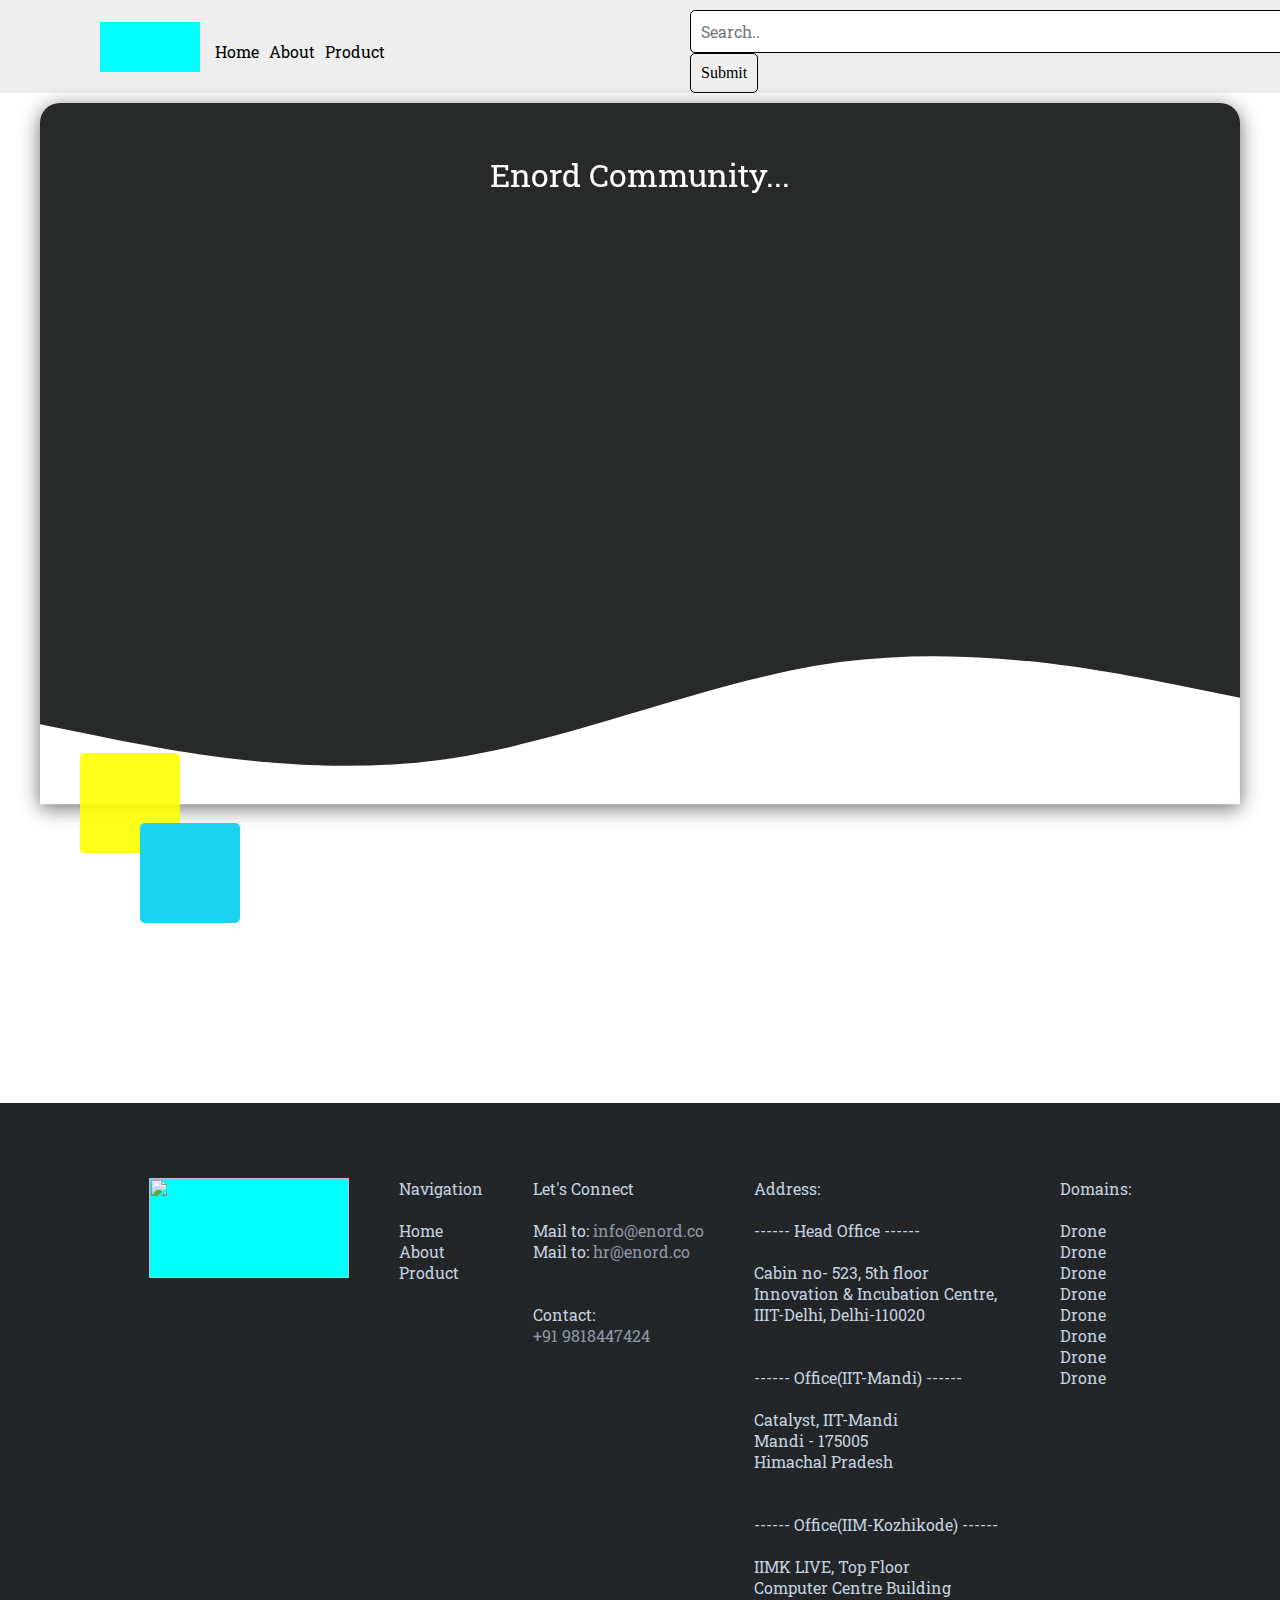
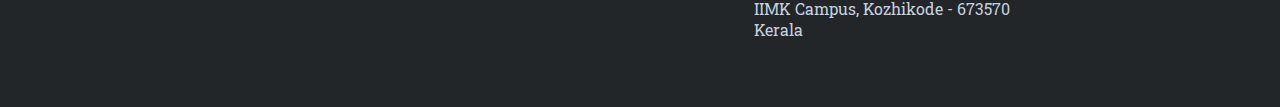
==== Home.html @ b2c6114d "first commit" ====
<!DOCTYPE html>
<html lang="en">
<head>
  <meta charset="UTF-8">
  <meta http-equiv="X-UA-Compatible" content="IE=edge">
  <meta name="viewport" content="width=device-width, initial-scale=1.0">
  <link rel="stylesheet" href="../css/styleHome.css">
  <style>
    @import url('https://fonts.googleapis.com/css2?family=Roboto+Slab&display=swap');
  </style>
  <title>Enord | Home</title>
  
</head>
<body>
  <header class="navhead">
    <nav class="navbar">
      <div >
        <div class="logo"></div>
      </div>
      <div class="links">
        <a href="#" class="link1">Home</a>
        <a href="#" class="link1">About</a>
        <a href="#" class="link1">Product</a>
      </div>
      <div class="search">
        <input type="text" class="searCh" placeholder="Search.." />
        <input type="button" class="butSub" value="Submit">
      </div>
    </nav>
  </header>
  <main>

    <!-- hero section  -->
    <div class="container" >Enord Community...
      <!-- text to be written  -->
      <svg class="waves" xmlns="http://www.w3.org/2000/svg" viewBox="0 100 1440 320"><path fill="white" fill-opacity="1" d="M0,224L80,240C160,256,320,288,480,266.7C640,245,800,171,960,149.3C1120,128,1280,160,1360,176L1440,192L1440,320L1360,320C1280,320,1120,320,960,320C800,320,640,320,480,320C320,320,160,320,80,320L0,320Z"></path></svg>
    </div>
    <div class="smallbox"></div>
    <div class="smallbox1"></div>
    <div class="smallboxRight"></div>
    <!-- hero section done -->

    <!-- <div class="break"></div> -->
  </main>




  <footer>
    <div class="footerMain" >

      <div class="foot">
        <div>
          <img src="#" width="200px" height="100px" style="background-color: aqua;" alt="" srcset="">
          
          <!-- links to social media accounts -->
        </div>
      </div>

      <div class="foot">
        <p>Navigation</p>  <br>
        <a href="#" class="navfootlinks" >Home</a><br>
        <a href="#" class="navfootlinks">About</a><br>
        <a href="#" class="navfootlinks">Product</a>
      </div>

      <div class="foot">
        <p> Let's Connect</p> <br>
        <p>Mail to: <a href="mailto:info@enord.co" class="footContact">info@enord.co</a></p>
        <p>Mail to: <a href="mailto:hr@enord.co" class="footContact">hr@enord.co</a></p> <br><br>
        <p> Contact:</p>
        <p><a href="tel:+919818447424" class="footContact">+91 9818447424</a></p>
      </div>
      <div class="foot">
        <p> Address: </p><br>
        <p> ------ Head Office ------ </p><br>
        Cabin no- 523, 5th floor <br>
        Innovation & Incubation Centre, <br>  
        IIIT-Delhi, Delhi-110020 <br> <br> <br>
        
        <p>------ Office(IIT-Mandi) ------</p> <br>
        Catalyst, IIT-Mandi <br>
        Mandi - 175005 <br>
        Himachal Pradesh <br> <br> <br>

        
        <p>------ Office(IIM-Kozhikode) ------ </p ><br>
          IIMK LIVE, Top Floor <br>
          Computer Centre Building <br>
          IIMK Campus, Kozhikode - 673570 <br>
          Kerala <br><br><br>
        </div>
        <div class="foot">
          <p>Domains: </p> <br>
          <a href="#" class="navfootlinks">Drone</a><br>
          <a href="#" class="navfootlinks">Drone</a><br>
          <a href="#" class="navfootlinks">Drone</a><br>
          <a href="#" class="navfootlinks">Drone</a><br>
          <a href="#" class="navfootlinks">Drone</a><br>
          <a href="#" class="navfootlinks">Drone</a><br>
          <a href="#" class="navfootlinks">Drone</a><br>
          <a href="#" class="navfootlinks">Drone</a><br>

        </div>
      </div>
    </footer>
    
  </body>
  <script src="../script/scriptHome.js"></script>
</html>
---- css/styleHome.css ----
*{
  box-sizing: border-box;
  margin: 0%;
  font-family: 'Roboto Slab', serif;
}


/* nav bar */
header{
  /* position: -webkit-sticky; */
  position:static;
  backdrop-filter: blur(10px);
  background-color: rgb(238, 238, 239);
}
.navbar{
  display: flex;
  /* justify-content: center; */
  align-items: center;
  padding-left: 100px;
  padding-top: 10px;
  padding-right: 10px;
}
.logo{
  width: 100px;
  height: 50px;
  background-color: aqua;
  margin-bottom: 10px;
  margin-right: 10px;
}
.links{
  display: flex;
  
}
.link1{
  margin: 5px;
  color: black;
  text-decoration: none;
  font-family: 'Roboto Slab', serif;
  font-size:medium;
}
.search{
  margin-left: 300px;
}
.searCh{
  width: 700px;
  padding: 10px;
  margin-right: 5px;
  border-radius: 5px;
  border:1px solid black;
  font-family: 'Roboto Slab', serif;
  font-size: medium;
}
.butSub{
  padding: 10px;
  border-radius: 5px;
  border:1px solid black;font-family: Cambria, Cochin, Georgia, Times, 'Times New Roman', serif;
  font-size: medium;
  font-weight: 400;
}
.butSub:hover{
  background-color: rgb(151, 247, 54);
}

/* nav bar done */


/* herosection */


.container{
  display: block;
  margin: auto;
  margin-top: 10px;
  width:1200px;
  height: 700px;
  background-color: rgb(40, 42, 42); 
  border-radius: 20px 20px 20px 20px;
  filter: drop-shadow(0px 4px 10px rgb(108, 107, 107)) ;
  text-align: center;
  font-family: 'Roboto Slab', serif;
  font-size: xx-large;
  color: white;
  padding-top: 50px;
}
.waves{
  margin-top: 425px;
  border-radius: 0px 0px 20px 20px;
}
.smallbox{
  width: 100px;
  height: 100px;
  background-color: rgba(255, 255, 0, 0.888);
  border-radius: 5px;
  position: relative;
  top: -50px ;left: 80px;
}
.smallbox1{
  width: 100px;
  height: 100px;
  background-color: rgb(27, 211, 239);
  border-radius: 5px;
  position: relative;
  top: -80px ;left: 140px;
}
.smallboxRight{
  width: 100px;
  height: 100px;
  background-color: rgba(196, 19, 250, 0.973);
  border-radius: 5px;
  position: relative;
  top: -500px ;left: 1325px;
  margin-bottom: 0px;
}

/* herosection done */



.break{
  width: 600px;
  height: 10px;
  background-color: rgba(0, 0, 0, 0.676);
  border-radius: 50px;
  margin: auto;
  position: relative;
  top: -150px;left: 10px;
}




/* main done */

/* footer start */
footer{
  background-color: #232629;
  padding-top: 50px;

}
.footerMain{
  display: flex;
  align-items: start;
  justify-content: center;
  color: #c4d1df;
  
}
.footContact {
  color: #8e98a3;
  text-decoration: none;

}
.foot{
  margin: 25px;

}
.navfootlinks{
  color: #c4d1df;
  text-decoration: none;
}
/* footer done */


::-webkit-scrollbar{
  width: 10px;
}
::-webkit-scrollbar-thumb{
  background: #8800ff; 
  border-radius: 10px;
}
::-webkit-scrollbar-track{
  box-shadow: inset 0 0 5px rgba(159, 159, 159, 0.858); 
  border-radius: 10px;
}
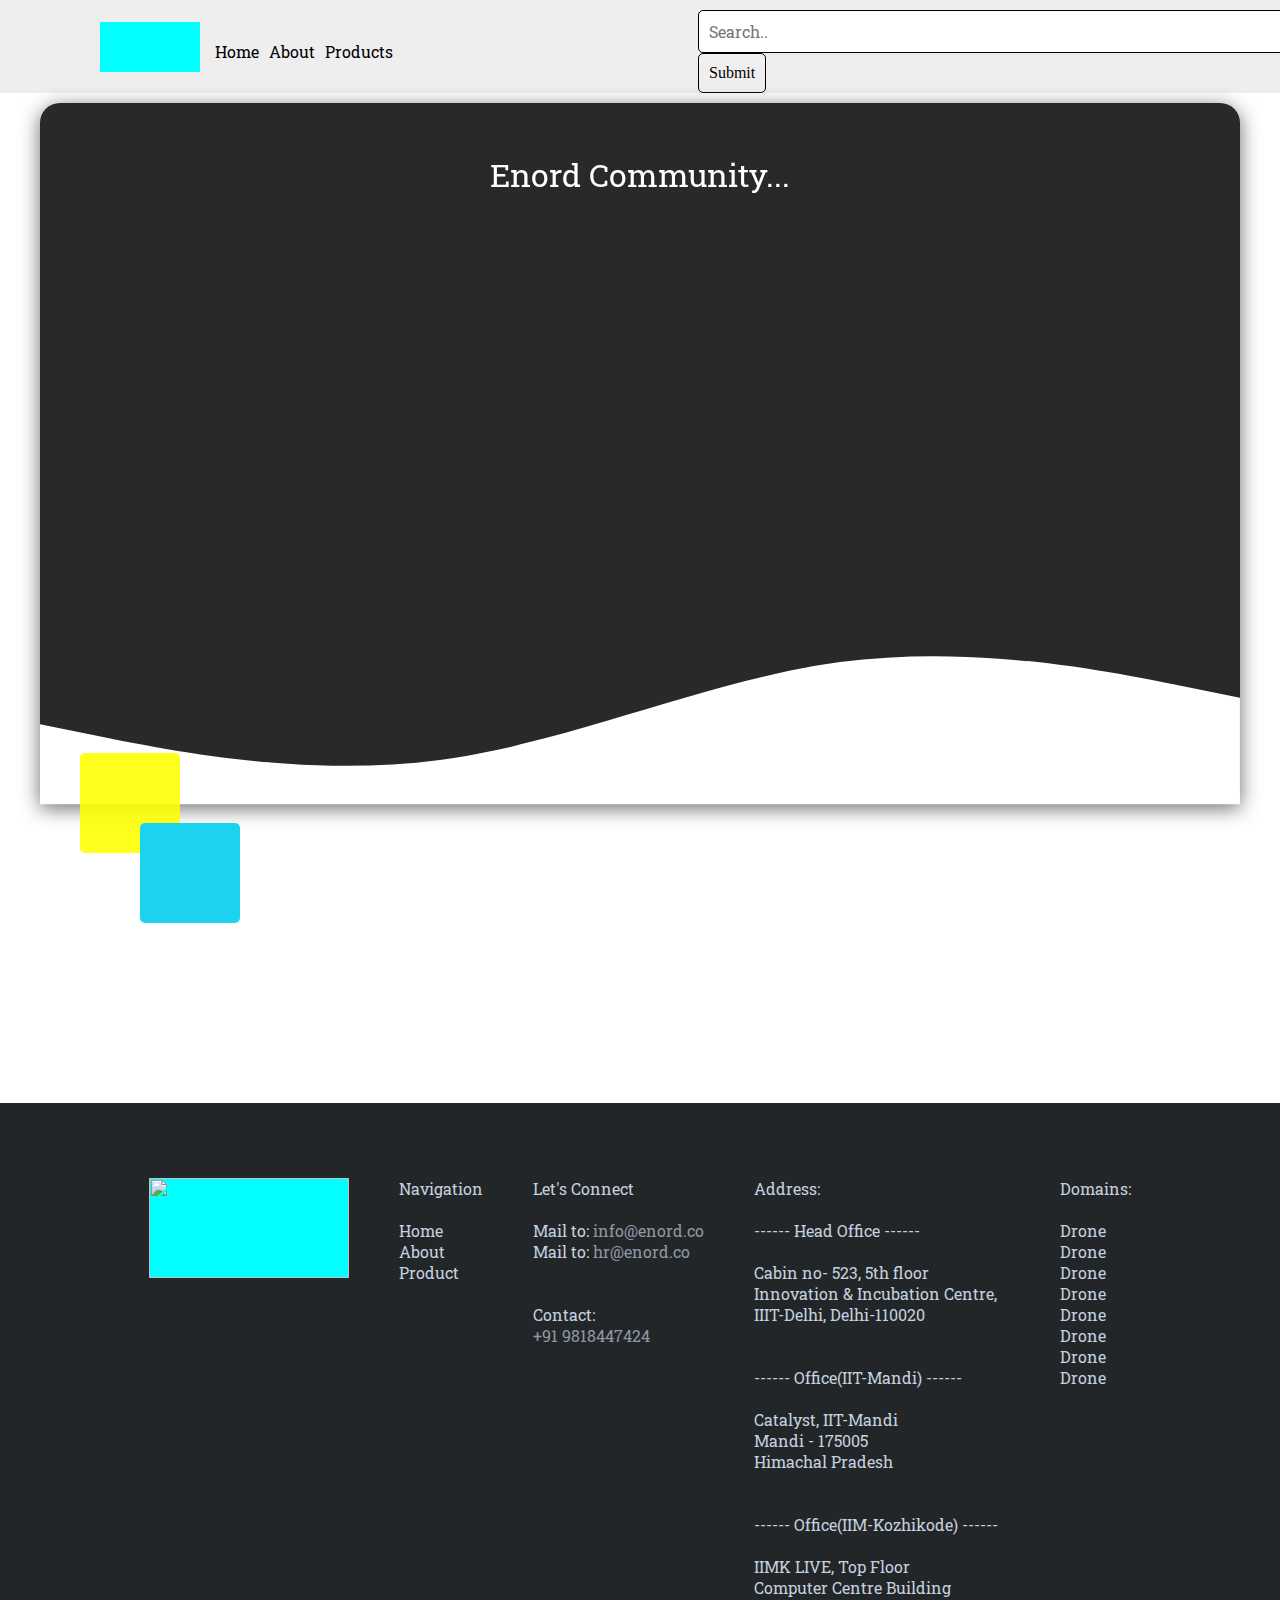
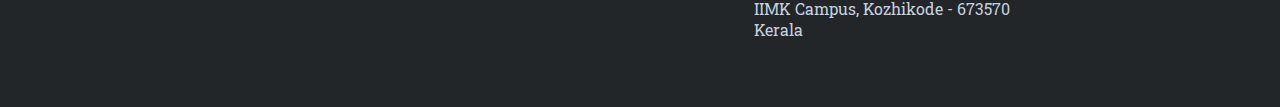
==== commit 8b3a650c: "try" ====
--- a/Home.html
+++ b/Home.html
@@ -20,7 +20,7 @@
       <div class="links">
         <a href="#" class="link1">Home</a>
         <a href="#" class="link1">About</a>
-        <a href="#" class="link1">Product</a>
+        <a href="#" class="link1">Products</a>
       </div>
       <div class="search">
         <input type="text" class="searCh" placeholder="Search.." />
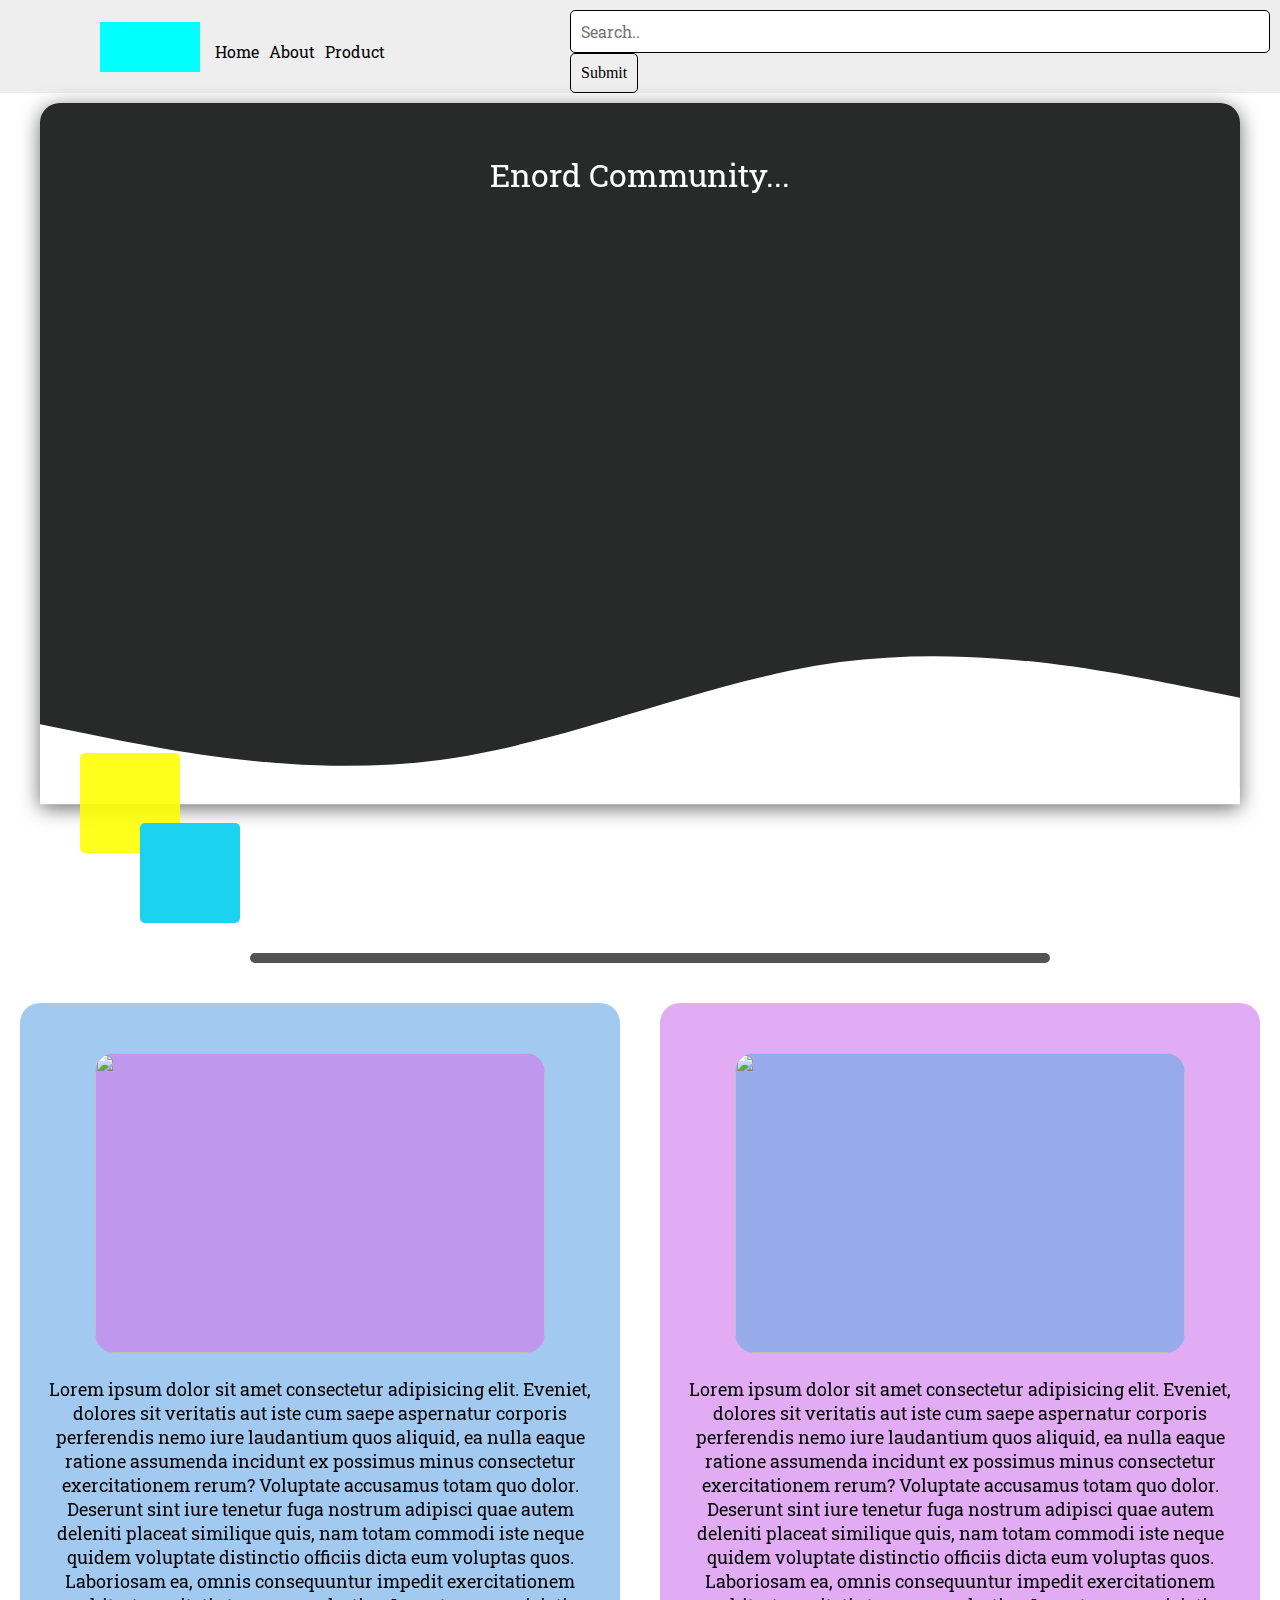
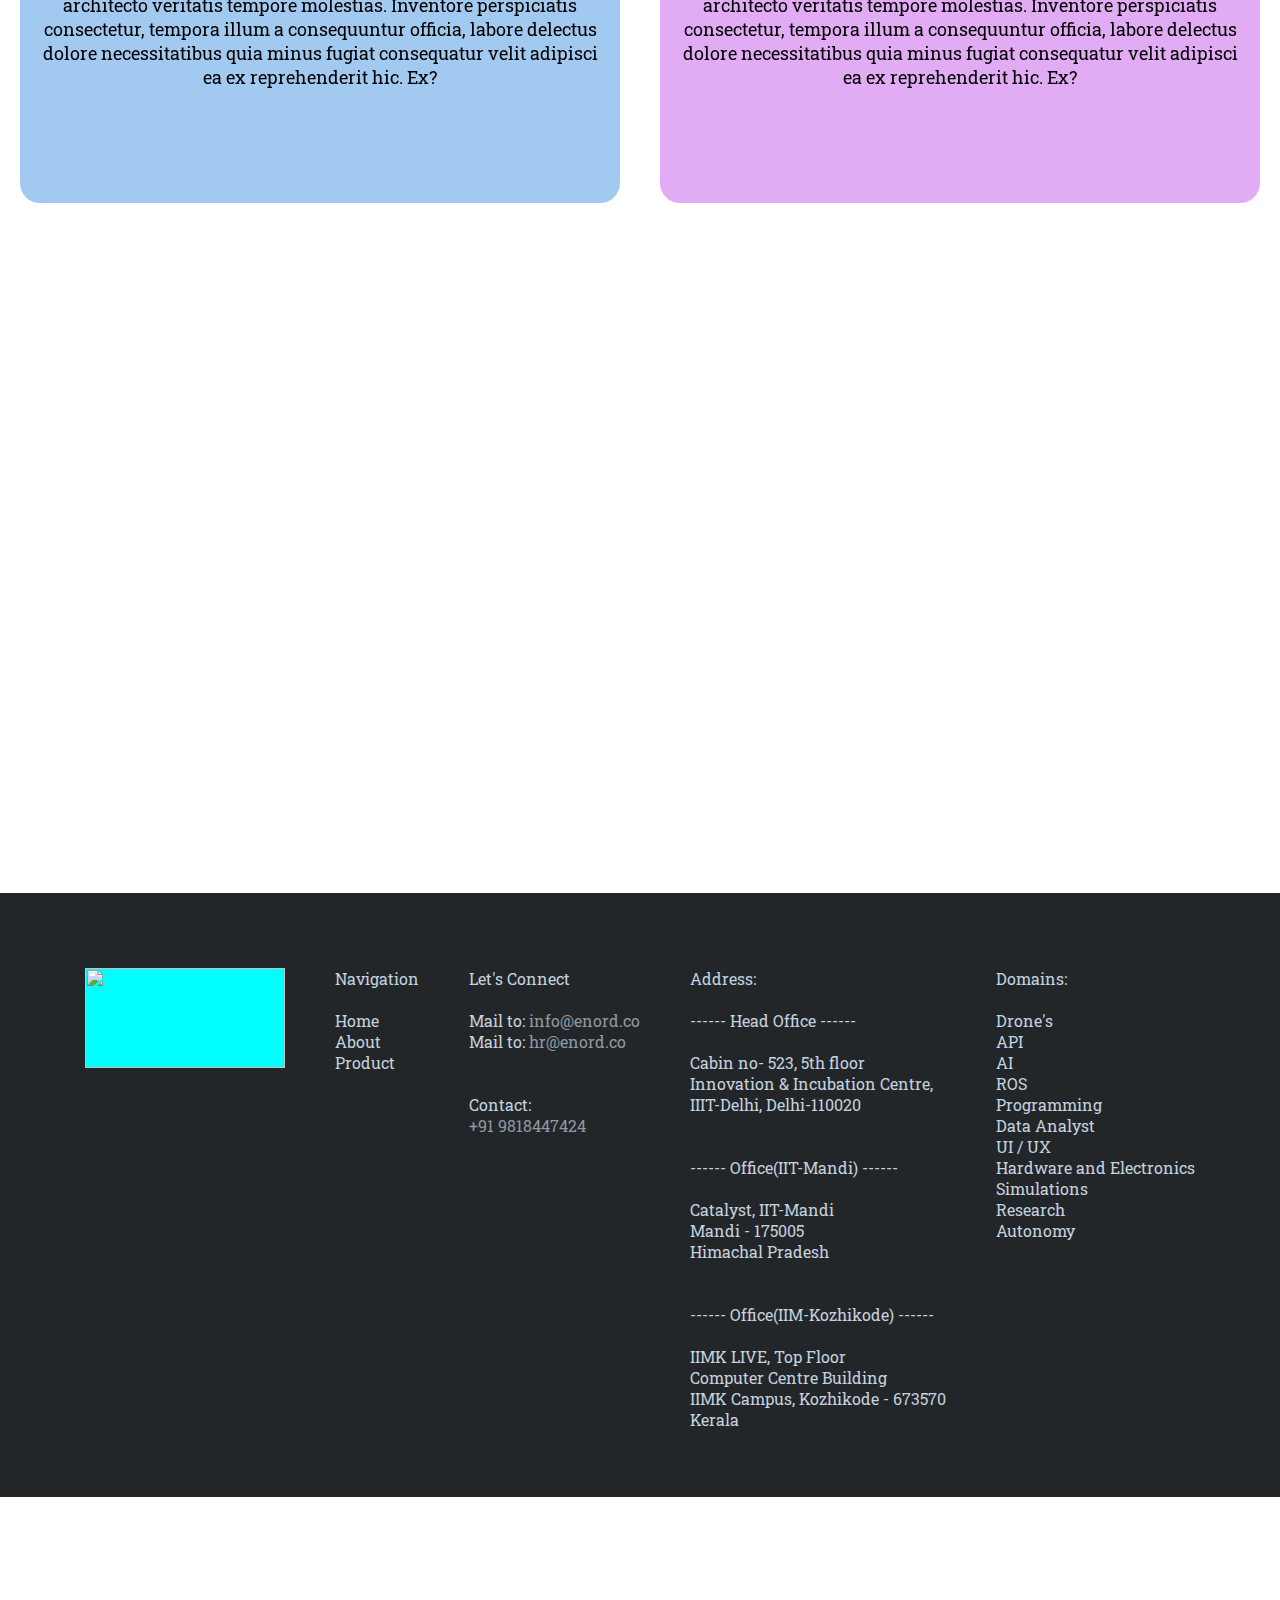
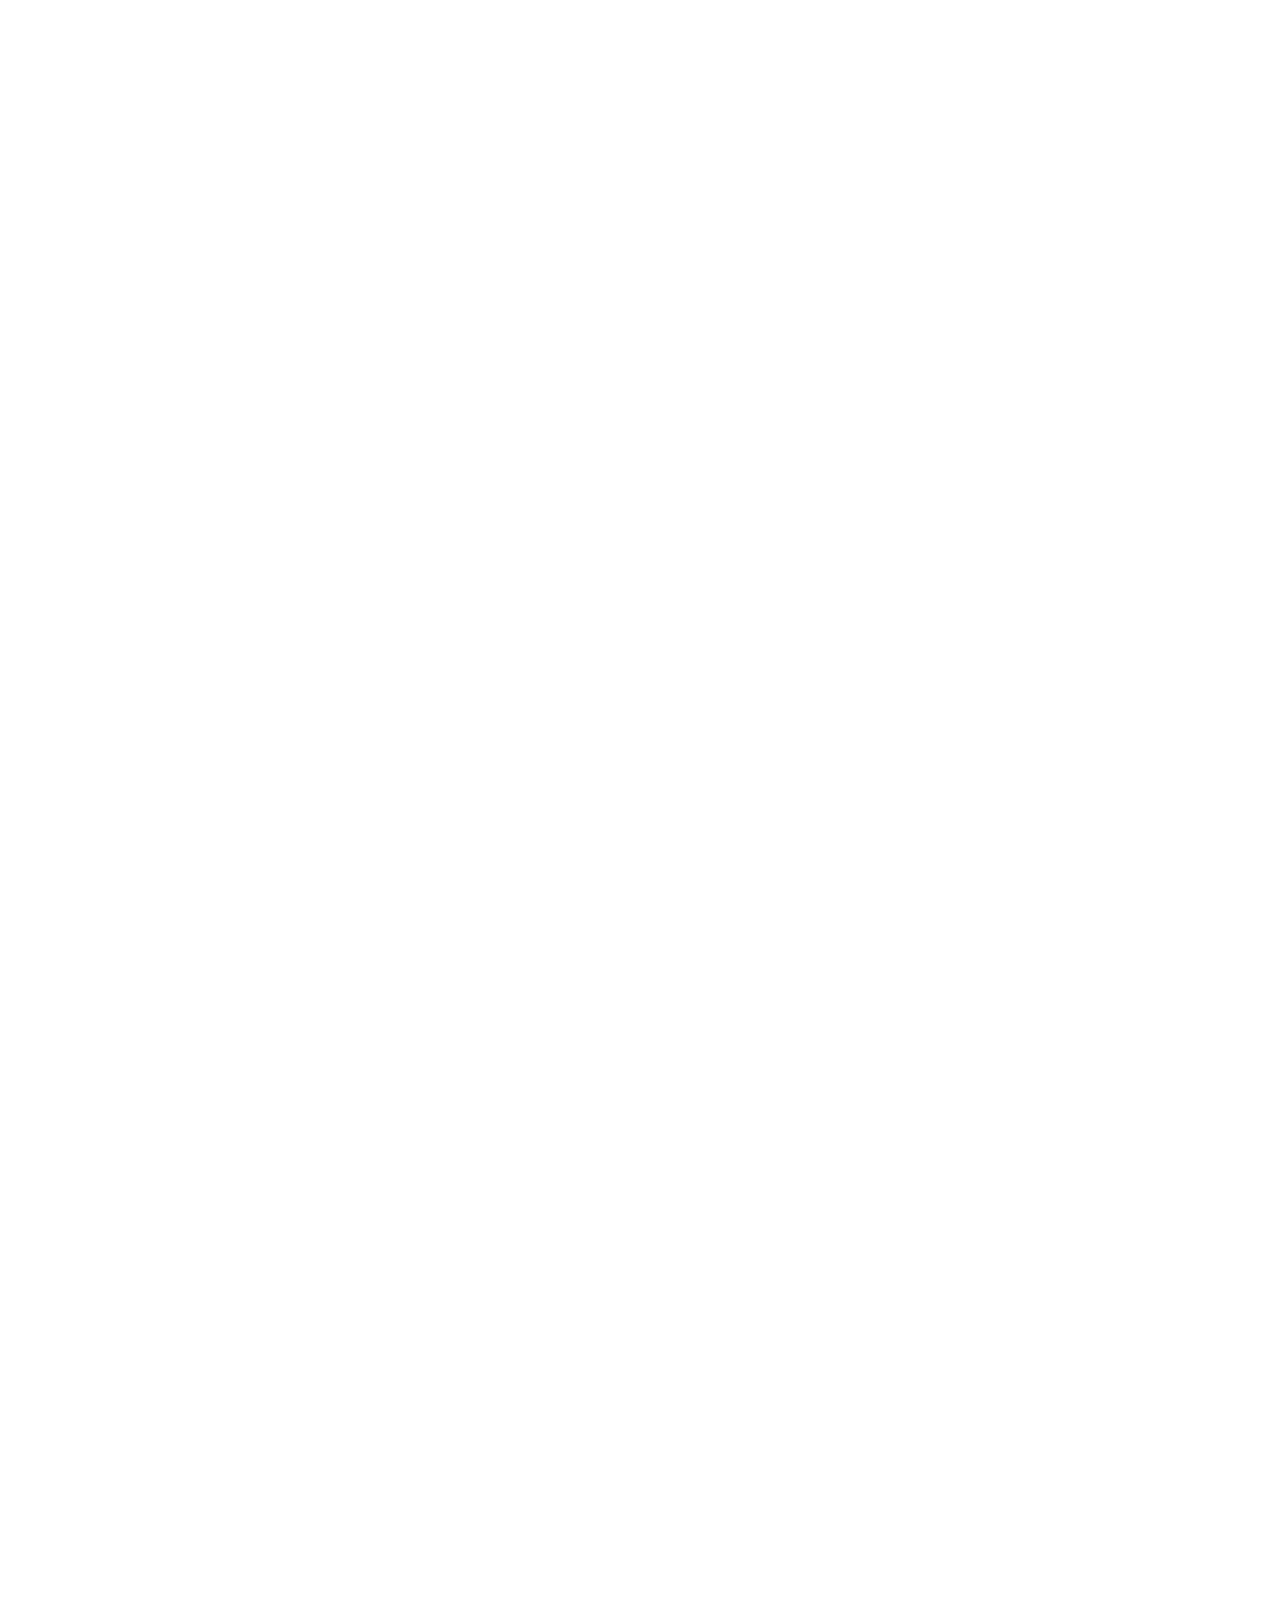
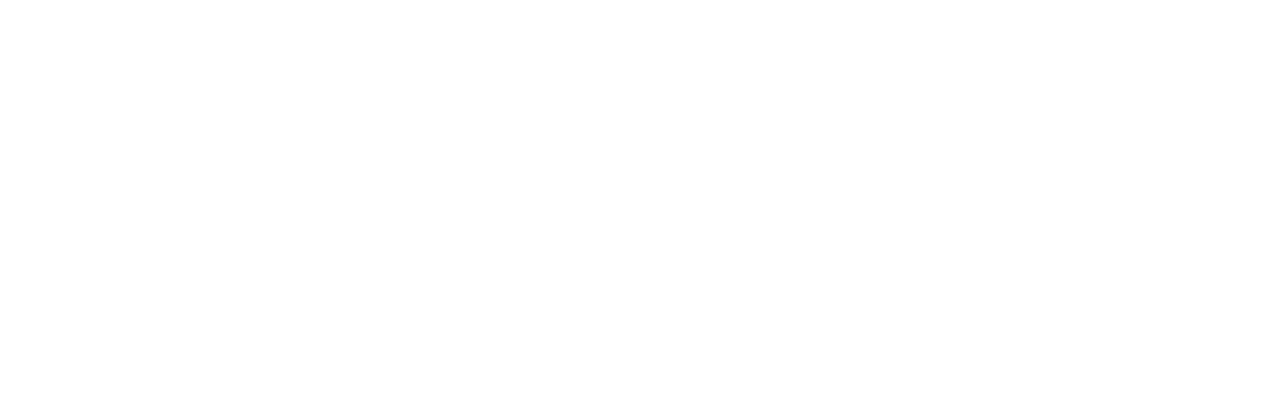
==== commit 73c259e1: "init commit" ====
--- a/Home.html
+++ b/Home.html
@@ -4,7 +4,8 @@
   <meta charset="UTF-8">
   <meta http-equiv="X-UA-Compatible" content="IE=edge">
   <meta name="viewport" content="width=device-width, initial-scale=1.0">
-  <link rel="stylesheet" href="../css/styleHome.css">
+  <link rel="stylesheet" href="./css/styleHome.css">
+  <link rel="stylesheet" href="https://unpkg.com/flickity@2/dist/flickity.min.css">
   <style>
     @import url('https://fonts.googleapis.com/css2?family=Roboto+Slab&display=swap');
   </style>
@@ -20,18 +21,21 @@
       <div class="links">
         <a href="#" class="link1">Home</a>
         <a href="#" class="link1">About</a>
-        <a href="#" class="link1">Products</a>
+        <a href="#" class="link1">Product</a>
       </div>
       <div class="search">
         <input type="text" class="searCh" placeholder="Search.." />
         <input type="button" class="butSub" value="Submit">
+      </div>
+      <div class="logIn">
+        <button class="logInBtn"><a href="#">LogIn / SignUp</a></button>
       </div>
     </nav>
   </header>
   <main>
 
     <!-- hero section  -->
-    <div class="container" >Enord Community...
+    <div class="container" >Enord Community... 
       <!-- text to be written  -->
       <svg class="waves" xmlns="http://www.w3.org/2000/svg" viewBox="0 100 1440 320"><path fill="white" fill-opacity="1" d="M0,224L80,240C160,256,320,288,480,266.7C640,245,800,171,960,149.3C1120,128,1280,160,1360,176L1440,192L1440,320L1360,320C1280,320,1120,320,960,320C800,320,640,320,480,320C320,320,160,320,80,320L0,320Z"></path></svg>
     </div>
@@ -40,8 +44,59 @@
     <div class="smallboxRight"></div>
     <!-- hero section done -->
 
-    <!-- <div class="break"></div> -->
+    
+    <div class="break"></div>
+
+    <div class="heroNext">
+      <div class="heronextContain contain1">
+        <div><img src="#" alt="" class="contentImg1 f1" srcset=""></div>
+
+        <div class="text">Lorem ipsum dolor sit amet consectetur adipisicing elit. Eveniet, dolores sit veritatis aut iste cum saepe aspernatur corporis perferendis nemo iure laudantium quos aliquid, ea nulla eaque ratione assumenda incidunt ex possimus minus consectetur exercitationem rerum? Voluptate accusamus totam quo dolor. Deserunt sint iure tenetur fuga nostrum adipisci quae autem deleniti placeat similique quis, nam totam commodi iste neque quidem voluptate distinctio officiis dicta eum voluptas quos. Laboriosam ea, omnis consequuntur impedit exercitationem architecto veritatis tempore molestias. Inventore perspiciatis consectetur, tempora illum a consequuntur officia, labore delectus dolore necessitatibus quia minus fugiat consequatur velit adipisci ea ex reprehenderit hic. Ex?</div>
+      </div>
+      <div class="heronextContain contain2">
+        <div><img src="#" alt="" class="contentImg2 f1" srcset=""></div>
+
+        <div class="text">Lorem ipsum dolor sit amet consectetur adipisicing elit. Eveniet, dolores sit veritatis aut iste cum saepe aspernatur corporis perferendis nemo iure laudantium quos aliquid, ea nulla eaque ratione assumenda incidunt ex possimus minus consectetur exercitationem rerum? Voluptate accusamus totam quo dolor. Deserunt sint iure tenetur fuga nostrum adipisci quae autem deleniti placeat similique quis, nam totam commodi iste neque quidem voluptate distinctio officiis dicta eum voluptas quos. Laboriosam ea, omnis consequuntur impedit exercitationem architecto veritatis tempore molestias. Inventore perspiciatis consectetur, tempora illum a consequuntur officia, labore delectus dolore necessitatibus quia minus fugiat consequatur velit adipisci ea ex reprehenderit hic. Ex?</div>
+      </div>
+
+    </div>
+
+
+
+    <div class="box"></div>
+    <div class="fogbox"></div>
+    <!-- carosel -->
+    
+    <div class="carousel js-flickity" data-flickity-options='{ "lazyLoad": true }'>
+      <img class="carousel-cell-image"
+        data-flickity-lazyload="https://s3-us-west-2.amazonaws.com/s.cdpn.io/82/tulip.jpg" alt="tulip" />
+      <img class="carousel-cell-image"
+        data-flickity-lazyload="https://s3-us-west-2.amazonaws.com/s.cdpn.io/82/grapes.jpg" alt="grapes" />
+      <img class="carousel-cell-image"
+        data-flickity-lazyload="https://s3-us-west-2.amazonaws.com/s.cdpn.io/82/raspberries.jpg" alt="raspberries" />
+      <img class="carousel-cell-image"
+        data-flickity-lazyload="https://s3-us-west-2.amazonaws.com/s.cdpn.io/82/wolf.jpg" alt="wolf" />
+      <img class="carousel-cell-image"
+        data-flickity-lazyload="https://s3-us-west-2.amazonaws.com/s.cdpn.io/82/shore.jpg" alt="shore" />
+      <img class="carousel-cell-image"
+        data-flickity-lazyload="https://s3-us-west-2.amazonaws.com/s.cdpn.io/82/leaf-droplets.jpg" alt="leaf droplets" />
+      <img class="carousel-cell-image"
+        data-flickity-lazyload="https://s3-us-west-2.amazonaws.com/s.cdpn.io/82/gulls.jpg" alt="gulls" />
+      <img class="carousel-cell-image"
+        data-flickity-lazyload="https://s3-us-west-2.amazonaws.com/s.cdpn.io/82/touch-screen.jpg" alt="touch screen" />
+      <!-- <img class="carousel-cell-image"
+        data-flickity-lazyload="https://s3-us-west-2.amazonaws.com/s.cdpn.io/82/van.jpg" alt="van" /> -->
+    </div>
+
+    <!-- carosel done -->
+    
   </main>
+
+
+
+
+
+
 
 
 
@@ -54,6 +109,11 @@
           <img src="#" width="200px" height="100px" style="background-color: aqua;" alt="" srcset="">
           
           <!-- links to social media accounts -->
+
+
+
+
+
         </div>
       </div>
 
@@ -89,22 +149,28 @@
           Computer Centre Building <br>
           IIMK Campus, Kozhikode - 673570 <br>
           Kerala <br><br><br>
-        </div>
-        <div class="foot">
-          <p>Domains: </p> <br>
-          <a href="#" class="navfootlinks">Drone</a><br>
-          <a href="#" class="navfootlinks">Drone</a><br>
-          <a href="#" class="navfootlinks">Drone</a><br>
-          <a href="#" class="navfootlinks">Drone</a><br>
-          <a href="#" class="navfootlinks">Drone</a><br>
-          <a href="#" class="navfootlinks">Drone</a><br>
-          <a href="#" class="navfootlinks">Drone</a><br>
-          <a href="#" class="navfootlinks">Drone</a><br>
+      </div>
 
-        </div>
+
+      <div class="foot">
+        <p>Domains: </p> <br>
+        <a href="#" class="navfootlinks">Drone's</a><br>
+        <a href="#" class="navfootlinks">API</a><br>
+        <a href="#" class="navfootlinks">AI</a><br>
+        <a href="#" class="navfootlinks">ROS</a><br>
+        <a href="#" class="navfootlinks">Programming</a><br>
+        <a href="#" class="navfootlinks">Data Analyst</a><br>
+        <a href="#" class="navfootlinks">UI / UX</a><br>
+        <a href="#" class="navfootlinks">Hardware and Electronics</a><br>
+        <a href="#" class="navfootlinks">Simulations</a><br>
+        <a href="#" class="navfootlinks">Research</a><br>
+        <a href="#" class="navfootlinks">Autonomy</a><br>
+
+      </div>
       </div>
     </footer>
     
   </body>
   <script src="../script/scriptHome.js"></script>
+  <script src="https://unpkg.com/flickity@2/dist/flickity.pkgd.min.js"></script>
 </html>--- a/css/styleHome.css
+++ b/css/styleHome.css
@@ -39,7 +39,7 @@
   font-size:medium;
 }
 .search{
-  margin-left: 300px;
+  margin-left: 180px;
 }
 .searCh{
   width: 700px;
@@ -53,12 +53,27 @@
 .butSub{
   padding: 10px;
   border-radius: 5px;
-  border:1px solid black;font-family: Cambria, Cochin, Georgia, Times, 'Times New Roman', serif;
+  border:1px solid black;font-family: 'Roboto';
+  font-size: medium;
+  color: black;
+  font-weight: 400;
+}
+.butSub:hover{
+  background-color: rgb(151, 247, 54);
+}
+.logInBtn{
+  margin-left: 10px;
+  padding: 8px;
+  border-radius: 5px;
+  border:1px solid black;font-family:'Roboto';
   font-size: medium;
   font-weight: 400;
-}
-.butSub:hover{
-  background-color: rgb(151, 247, 54);
+
+  
+}
+.logInBtn a{
+  text-decoration: none;
+  color: #232629;
 }
 
 /* nav bar done */
@@ -114,10 +129,8 @@
 
 /* herosection done */
 
-
-
 .break{
-  width: 600px;
+  width: 800px;
   height: 10px;
   background-color: rgba(0, 0, 0, 0.676);
   border-radius: 50px;
@@ -126,6 +139,117 @@
   top: -150px;left: 10px;
 }
 
+/* heronext start*/
+.heroNext{
+  display: flex;
+  justify-content: center;
+  align-items: center;
+}
+.heronextContain{
+  height: 800px;
+  width: 600px;
+  background-color: #232629;
+  /* margin: 20px; */
+  border-radius: 20px;
+  position: relative;
+  top: -110px;
+  backdrop-filter: blur(10px);
+  
+}
+.contain1{
+  background-color: #70abe6a5;
+  margin-right: 20px;
+
+}
+
+.contain2{
+  background-color: #d17ceda1;
+  margin-left: 20px;
+}
+
+.contentImg1{
+  width: 450px;
+  height: 300px;
+  background-color: #d17ceda1;
+  border-radius: 20px;
+  margin-left: 75px;
+  margin-top: 50px;
+  
+
+}
+
+.contentImg2{
+  width: 450px;
+  height: 300px;
+  background-color: #70abe6a5;
+  border-radius: 20px;
+  margin-left: 75px;
+  margin-top: 50px;
+  
+
+}
+
+.f1:hover{
+  scale: 1.030 ;
+}
+.text{
+  font-size: large;
+  margin: 20px;
+  text-align: center;
+}
+
+/* hero next done */
+
+.box{
+  width: 70px;
+  height: 70px;
+  background-color: rgba(255, 255, 0, 0.888);
+  border-radius: 10px 10px 0px 10px;
+  position: relative;
+  top: 10px ;left: 1280px;
+  z-index: 1;
+}
+.fogbox{
+  width: 70px;
+  height: 70px;
+  background-color: rgba(255, 255, 0, 0.532);
+  border-radius: 0px 10px 10px 10px;
+  position: relative;
+  top: 10px ;left: 1350px;
+  z-index: 1;
+}
+
+
+
+/* carosel start */
+
+
+.carousel {
+  background: #ffffff;
+  height: 400px;
+  margin-bottom: 40px;
+  margin-left: 120px;
+  margin-right: 120px;
+  position: relative;
+  top: -50px;
+}
+
+.carousel-cell-image {
+  display: block;
+  height: 400px;
+  min-width: 200px;
+  opacity: 0;
+  -webkit-transition: opacity 0.4s;
+          transition: opacity 0.4s;
+}
+
+/* fade in lazy loaded image */
+.carousel-cell-image.flickity-lazyloaded,
+.carousel-cell-image.flickity-lazyerror {
+  opacity: 1;
+}
+
+/* carosel done */
 
 
 
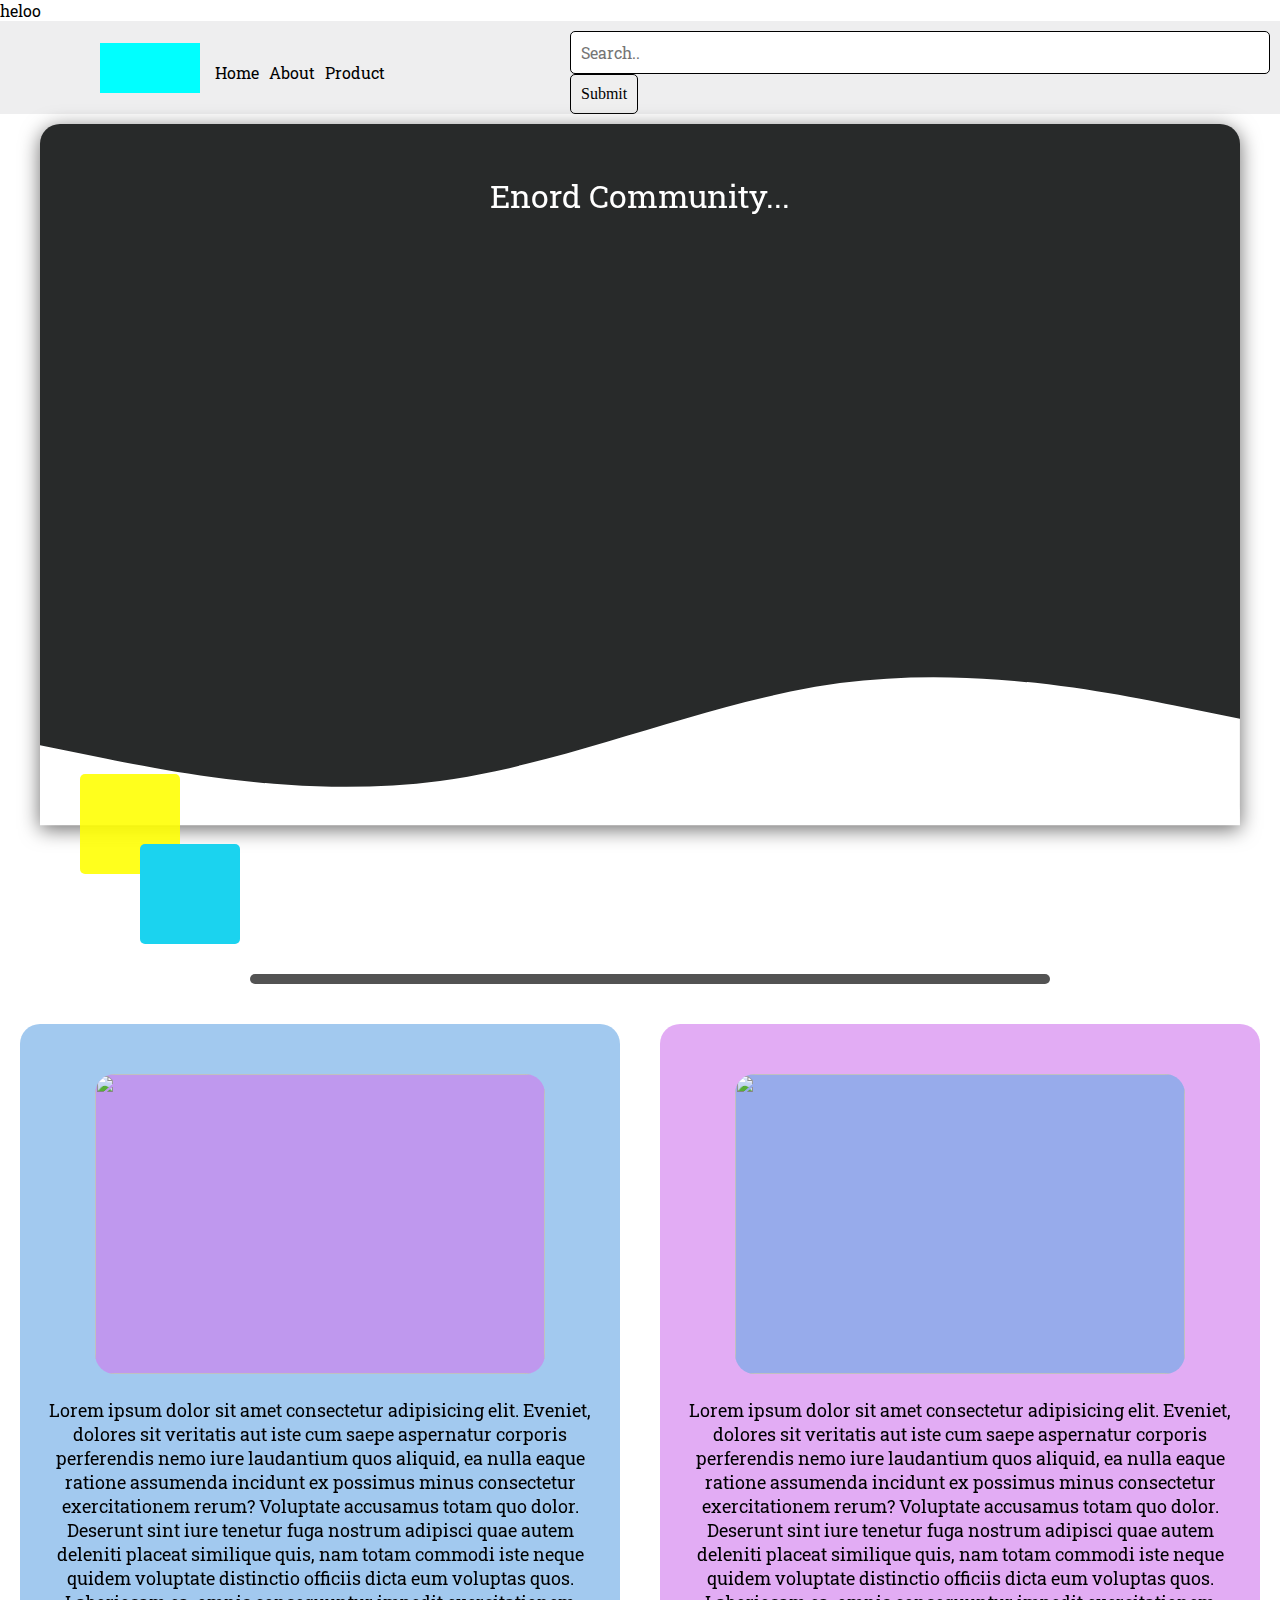
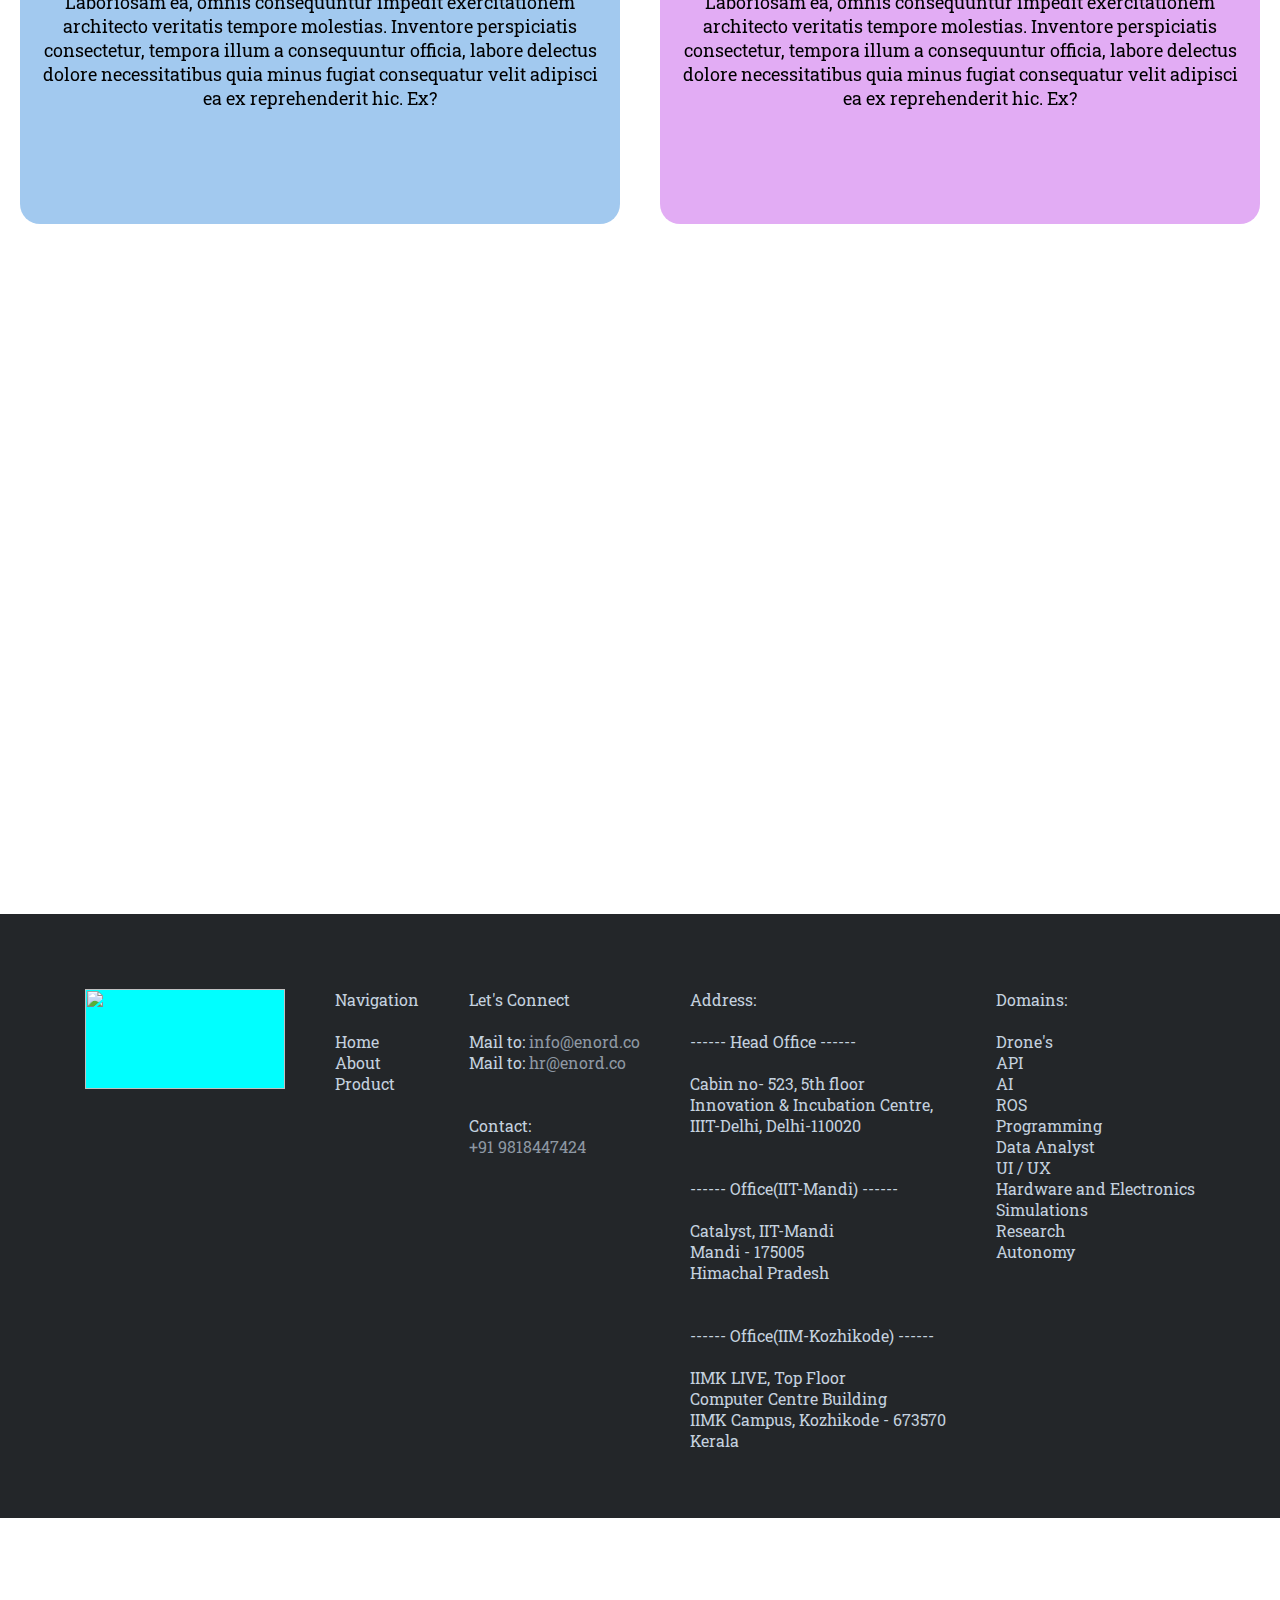
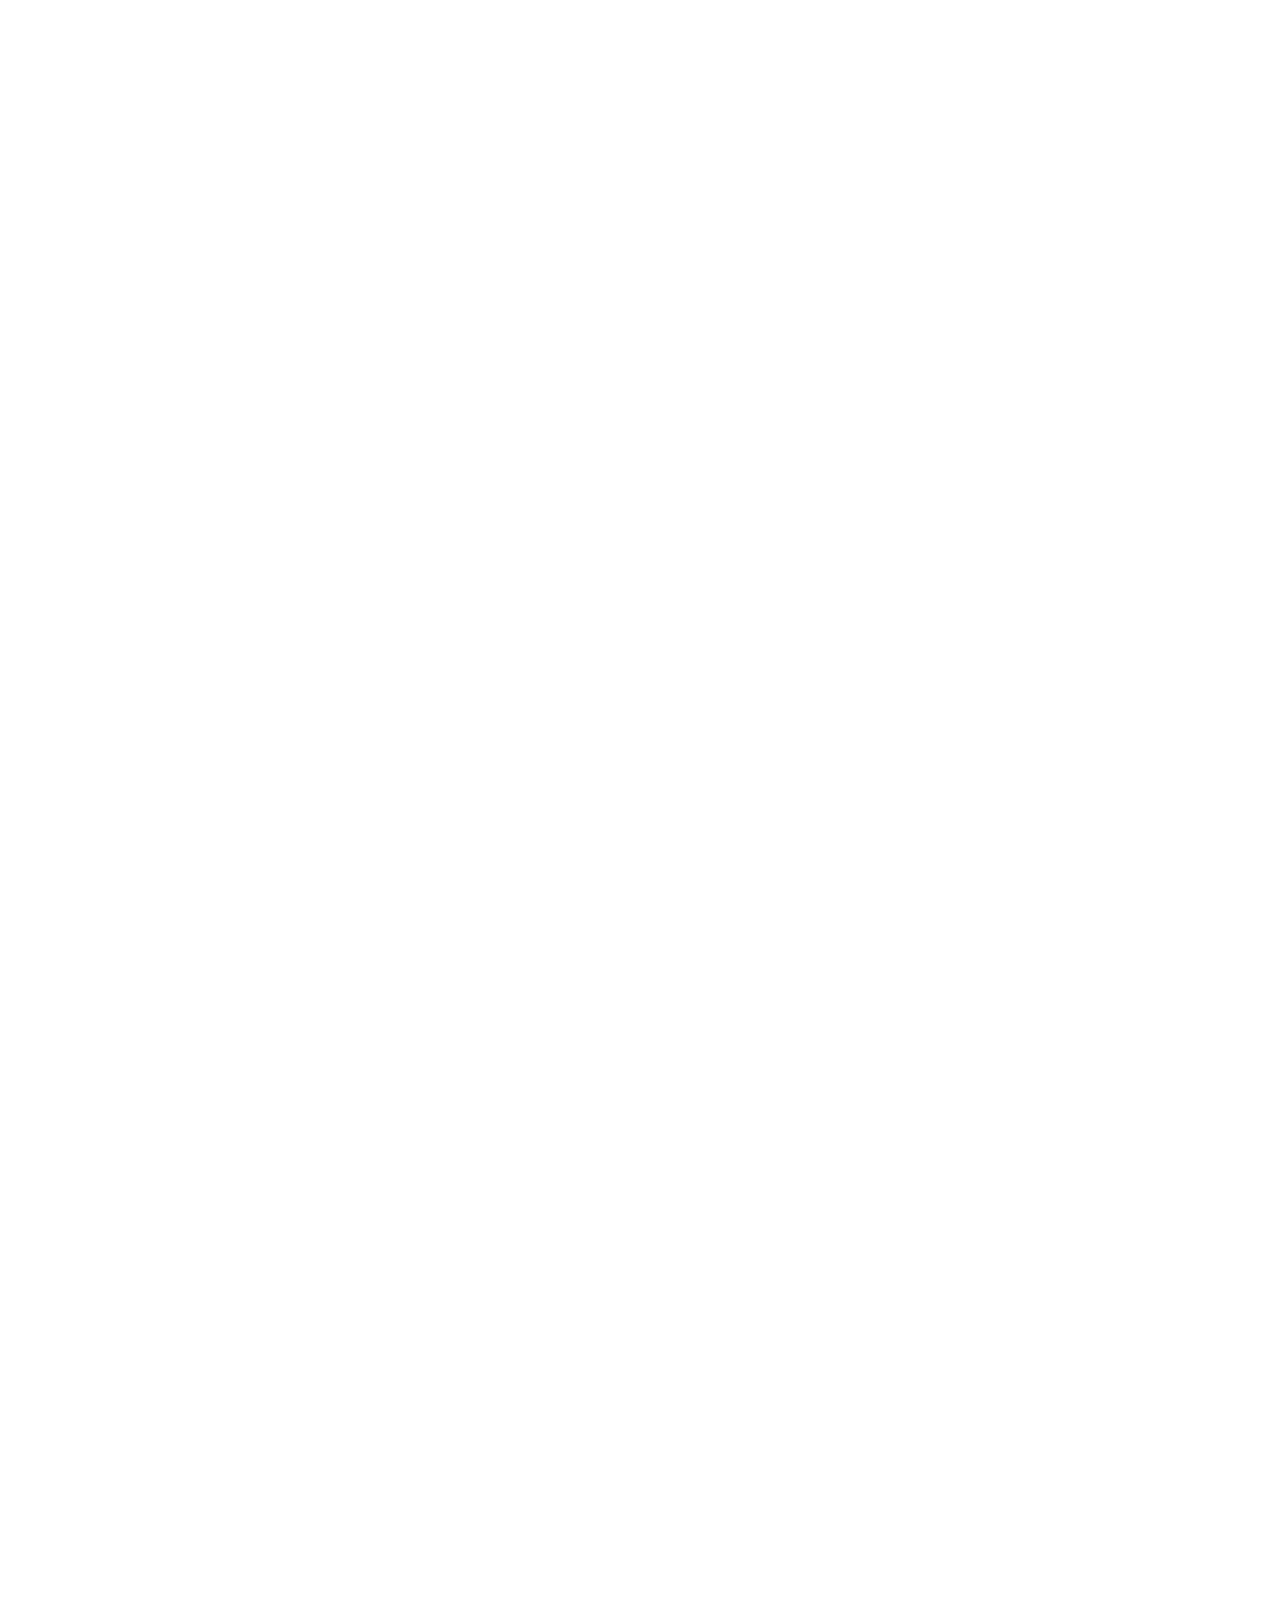
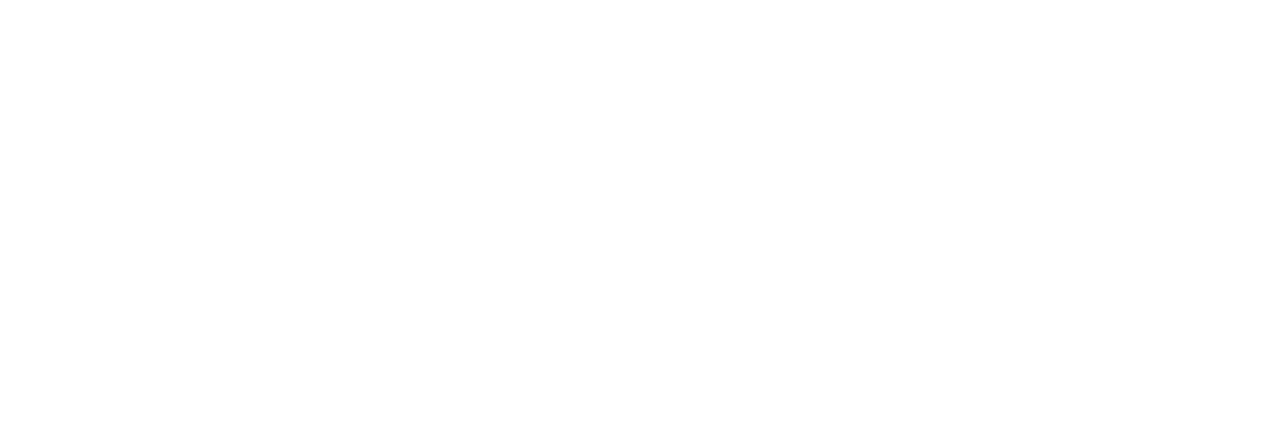
==== commit caea2a22: "Add para" ====
--- a/Home.html
+++ b/Home.html
@@ -13,6 +13,7 @@
   
 </head>
 <body>
+  <p>heloo</p>
   <header class="navhead">
     <nav class="navbar">
       <div >
